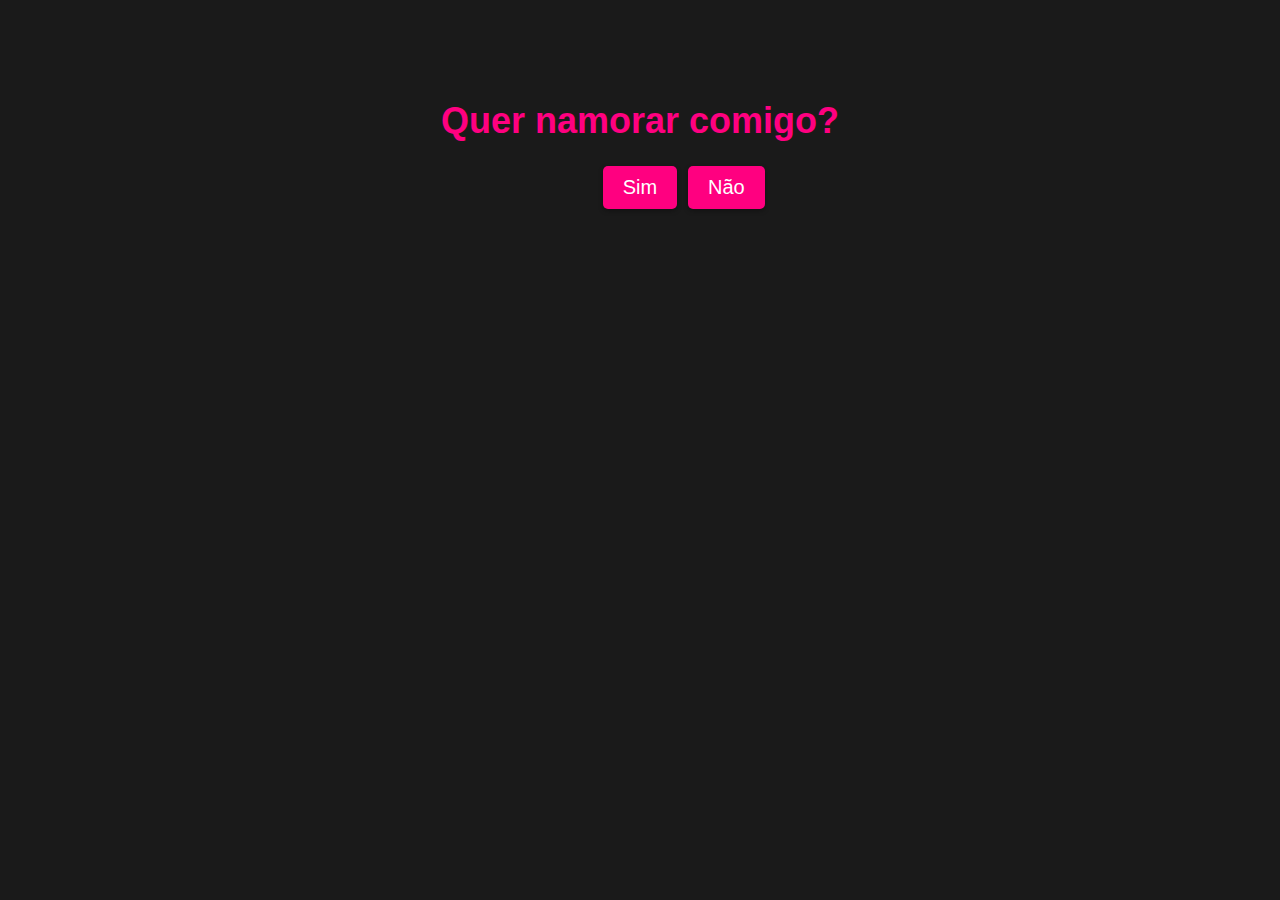
==== index.html @ 5822c4f0 "Initial commit" ====
<!DOCTYPE html>
<html lang="pt-BR">

<head>
    <meta charset="UTF-8">
    <meta name="viewport" content="width=device-width, initial-scale=1.0">
    <title>Namora Comigo</title>
    <link rel="stylesheet" href="styles.css">
</head>

<body>
    <main>
        <div id="pedido" class="pedido">
            <h1>Quer namorar comigo?</h1>
            <button id="sim" class="botao">Sim</button>
            <button id="nao" class="botao">Não</button>
        </div>
        <div id="senha" class="senha">
            <h1>Para aceitar encontre a senha no quarto</h1>
            <div class="input-container">
                <div class="dash">_ _ _ _ _</div>
                <input id="input-code" class="input-code" type="text" maxlength="5" autocomplete="off">
            </div>
        </div>
        <div id="animacao" class="animacao">
            Parabéns! Você aceitou o pedido de namoro. 🎉
        </div>
    </main>
    <script src="script.js"></script>
</body>

</html>
---- styles.css ----
body {
    font-family: Arial, sans-serif;
    text-align: center;
    background: #1a1a1a;
    color: #fff;
    margin: 0;
    padding: 0;
    overflow: hidden;
    cursor: url('data:image/svg+xml;utf8,<svg xmlns="http://www.w3.org/2000/svg" width="30" height="30" viewBox="0 0 30 30"><path fill="#ff0080" d="M15 0C7.015 0 0 7.015 0 15s7.015 15 15 15 15-7.015 15-15S22.985 0 15 0zm-3.5 16.25c-1.15 0-2.125-.675-2.125-2.125 0-1.15.675-2.125 2.125-2.125 1.15 0 2.125.675 2.125 2.125 0 1.15-.675 2.125-2.125 2.125zm3.5-9c-1.15 0-2.125-.675-2.125-2.125 0-1.15.675-2.125 2.125-2.125 1.15 0 2.125.675 2.125 2.125 0 1.15-.675 2.125-2.125 2.125z"/></svg>'), auto; /* Define o coração como cursor */
    background-size: cover; /* Ajusta o fundo para cobrir a tela */
    animation: fundo-animacao 10s linear infinite; /* Adiciona animação ao fundo */
  }

  @keyframes fundo-animacao {
    0% {
      background-position: 0% 0%;
    }
    100% {
      background-position: 100% 100%;
    }
  }

  h1 {
    color: #ff0080;
    margin-top: 100px;
    font-size: 36px;
  }

  .pedido {
    margin-bottom: 50px;
  }

  .botoes {
    display: flex;
    justify-content: center;
    margin-top: 50px;
  }

  .botao {
    display: inline-block;
    padding: 10px 20px;
    font-size: 20px;
    background-color: #ff0080;
    color: #fff;
    border: none;
    cursor: pointer;
    margin: 0 10px;
    transition: transform 0.3s;
    border-radius: 5px;
    box-shadow: 0 2px 5px rgba(0, 0, 0, 0.3);
  }

  .botao:hover {
    transform: scale(1.1);
  }

  .senha {
    display: none;
  }

  .input-code{
    display: inline;
    font-size: 35px;
    letter-spacing: 18px;
    color: #ff0080;
    background-color: transparent;
    border: none;
    position: relative;
    width: 220px;
    padding-left: 4px;
    text-transform: uppercase;
    caret-color: transparent;
  }

  .input-code:focus {
    outline: none;
  }

  .dash {
    display: inline;
    position: absolute;
    font-size: 48px;
    width: 200px;
    vertical-align: bottom;
    letter-spacing: 1px;
  }

  .animacao {
    display: none;
    margin-top: 50px;
    font-size: 24px;
    color: #ff0080;
    animation: pulsar 2s infinite;
  }

  @keyframes pulsar {
    0% {
      transform: scale(1);
    }
    50% {
      transform: scale(1.2);
    }
    100% {
      transform: scale(1);
    }
  }

  .coracao {
    position: absolute;
    font-size: 30px; /* Tamanho do coração */
    color: #ff0080;
    animation: explodir 0.5s ease-out forwards;
    pointer-events: none; /* Impede que o cursor interfira em outros elementos */
  }

  /* Estilos para corações explodindo com diferentes cores e velocidades */
  .coracao.vermelho {
    color: red;
    animation: explodir-vermelho 1s ease-out forwards;
  }
  .coracao.azul {
    color: blue;
    animation: explodir-azul 2s ease-out forwards;
  }
  .coracao.verde {
    color: green;
    animation: explodir-verde 1.5s ease-out forwards;
  }

  @keyframes explodir {
    0% {
      opacity: 1;
      transform: scale(0);
    }
    100% {
      opacity: 0;
      transform: scale(1.5);
    }
  }

  @keyframes explodir-vermelho {
    0% {
      opacity: 1;
      transform: scale(0);
    }
    100% {
      opacity: 0;
      transform: scale(2);
    }
  }

  @keyframes explodir-azul {
    0% {
      opacity: 1;
      transform: scale(0);
    }
    100% {
      opacity: 0;
      transform: scale(1.2);
    }
  }

  @keyframes explodir-verde {
    0% {
      opacity: 1;
      transform: scale(0);
    }
    100% {
      opacity: 0;
      transform: scale(1.8);
    }
  }

  #nao { /* CSS para o botão "Não" */
    position: absolute;
    left: 0;
    top: 0;
    transition: transform 0.2s, background-color 0.2s;
  }

  #nao:hover {
    transform: scale(1.2);
    background-color: #f00;
  }
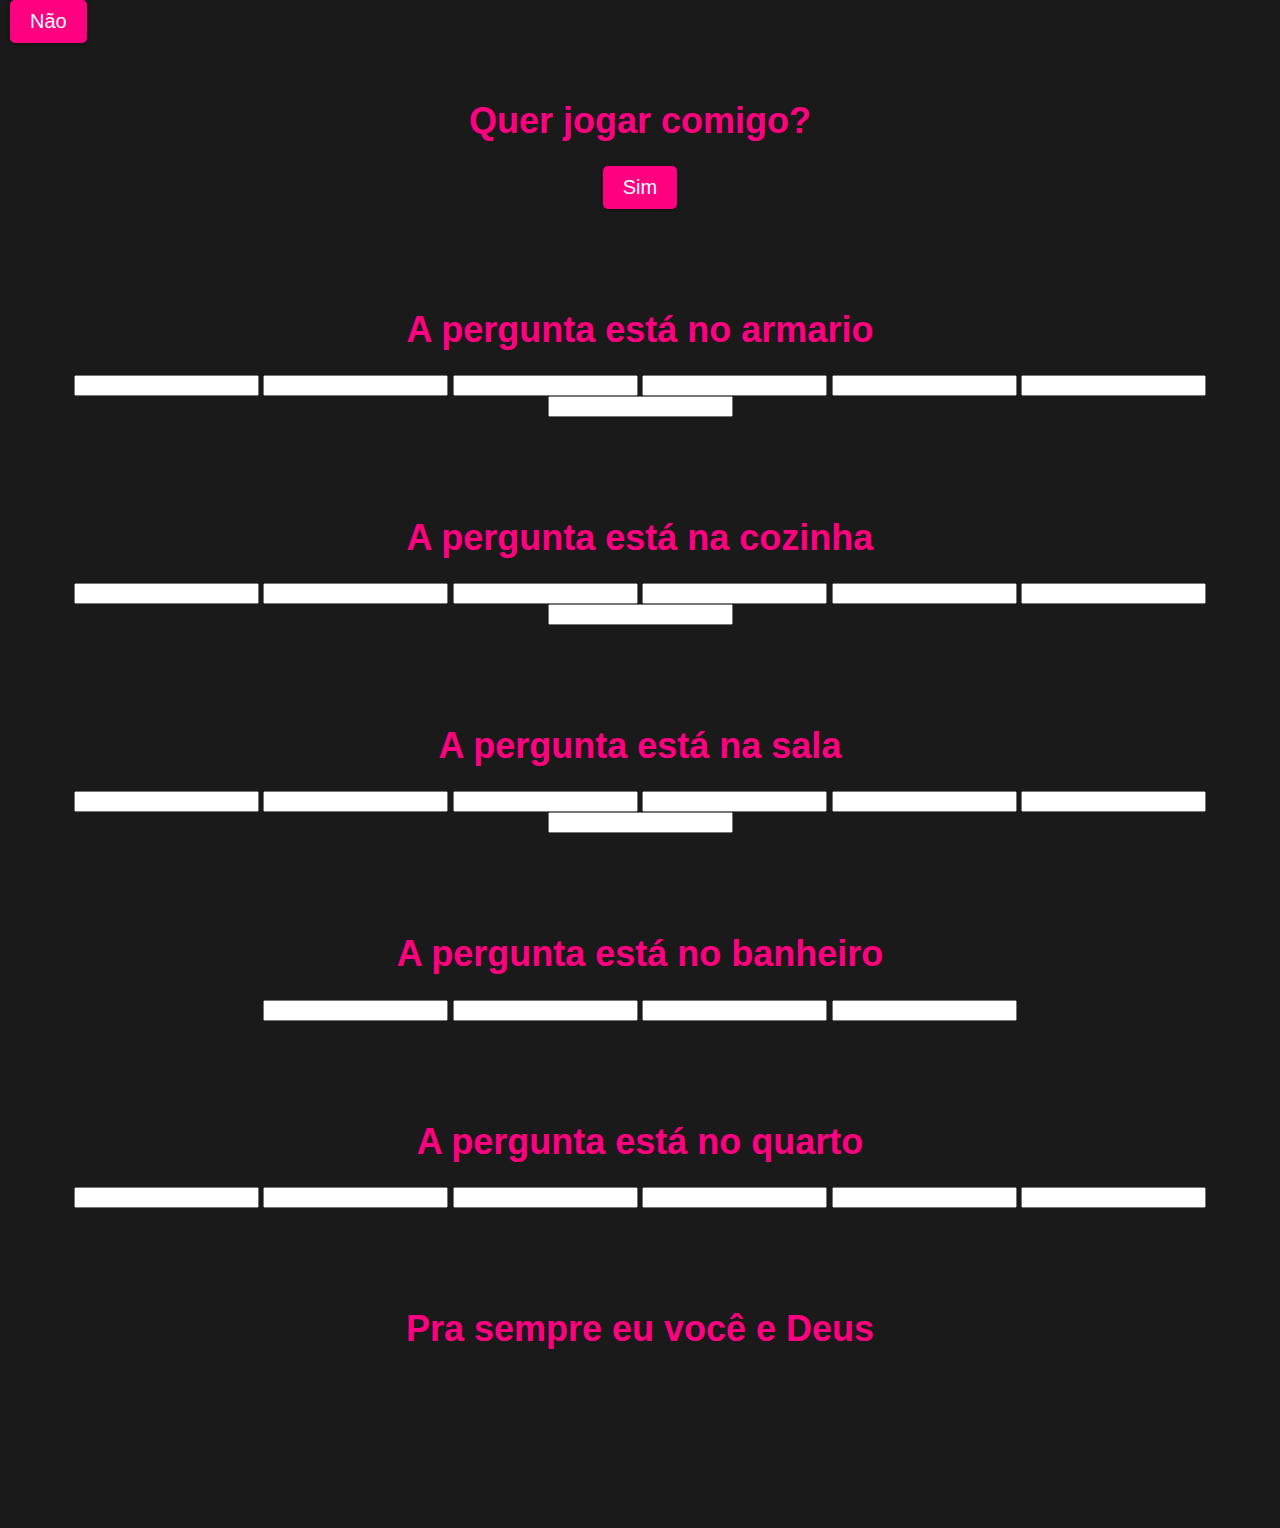
==== commit 4effdd65: "v2 update" ====
--- a/index.html
+++ b/index.html
@@ -4,27 +4,103 @@
 <head>
     <meta charset="UTF-8">
     <meta name="viewport" content="width=device-width, initial-scale=1.0">
-    <title>Namora Comigo</title>
+    <title>Aceita um joguinho?</title>
     <link rel="stylesheet" href="styles.css">
 </head>
 
 <body>
     <main>
-        <div id="pedido" class="pedido">
-            <h1>Quer namorar comigo?</h1>
+        <div id="aceita" class="aceita">
+            <h1>Quer jogar comigo?</h1>
             <button id="sim" class="botao">Sim</button>
             <button id="nao" class="botao">Não</button>
         </div>
-        <div id="senha" class="senha">
-            <h1>Para aceitar encontre a senha no quarto</h1>
-            <div class="input-container">
-                <div class="dash">_ _ _ _ _</div>
-                <input id="input-code" class="input-code" type="text" maxlength="5" autocomplete="off">
+
+        <div id="pergunta-um" class="pergunta">
+            <h1>A pergunta está no armario</h1>
+            <div class="inputs-um">
+                <input id="first-input" type="text" maxlength="1" />
+                <input type="text" maxlength="1" />
+                <input type="text" maxlength="1" />
+                <input type="text" maxlength="1" />
+                <input type="text" maxlength="1" />
+                <input type="text" maxlength="1" />
+                <input type="text" maxlength="1" />
             </div>
+            <button id="enviar-um" style="display: none;" onclick="send('.inputs-um input', 'first-input', 'first-input-dois', 'SORRISO', 'pergunta-um', 'pergunta-dois')">
+                Enviar
+            </button>
         </div>
-        <div id="animacao" class="animacao">
-            Parabéns! Você aceitou o pedido de namoro. 🎉
+
+        <div id="pergunta-dois" class="pergunta">
+            <h1>A pergunta está na cozinha</h1>
+            <div class="inputs-dois">
+                <input id="first-input-dois" type="text" maxlength="1" />
+                <input type="text" maxlength="1" />
+                <input type="text" maxlength="1" />
+                <input type="text" maxlength="1" />
+                <input type="text" maxlength="1" />
+                <input type="text" maxlength="1" />
+                <input type="text" maxlength="1" />
+            </div>
+            <button id="enviar-dois" style="display: none;" onclick="send('.inputs-dois input', 'first-input-dois', 'first-input-tres', 'ANTONIA', 'pergunta-dois', 'pergunta-tres')">
+                Enviar
+            </button>
         </div>
+
+        <div id="pergunta-tres" class="pergunta">
+            <h1>A pergunta está na sala</h1>
+            <div class="inputs-tres">
+                <input id="first-input-tres" type="text" maxlength="1" />
+                <input type="text" maxlength="1" />
+                <input type="text" maxlength="1" />
+                <input type="text" maxlength="1" />
+                <input type="text" maxlength="1" />
+                <input type="text" maxlength="1" />
+                <input type="text" maxlength="1" />
+            </div>
+            <button id="enviar-tres" style="display: none;" onclick="send('.inputs-tres input', 'first-input-tres', 'first-input-quatro', 'FAMILIA', 'pergunta-tres', 'pergunta-quatro')">
+                Enviar
+            </button>
+        </div>
+
+        <div id="pergunta-quatro" class="pergunta">
+            <h1>A pergunta está no banheiro</h1>
+            <div class="inputs-quatro">
+                <input id="first-input-quatro" type="text" maxlength="1" />
+                <input type="text" maxlength="1" />
+                <input type="text" maxlength="1" />
+                <input type="text" maxlength="1" />
+            </div>
+            <button id="enviar-quatro" style="display: none;" onclick="send('.inputs-quatro input', 'first-input-quatro', 'first-input-cinco', '0909', 'pergunta-quatro', 'pergunta-cinco')">
+                Enviar
+            </button>
+        </div>
+
+        <div id="pergunta-cinco" class="pergunta">
+            <h1>A pergunta está no quarto</h1>
+            <div class="inputs-cinco">
+                <input id="first-input-cinco" type="text" maxlength="1" />
+                <input type="text" maxlength="1" />
+                <input type="text" maxlength="1" />
+                <input type="text" maxlength="1" />
+                <input type="text" maxlength="1" />
+                <input type="text" maxlength="1" />
+            </div>
+            <button id="enviar-cinco" style="display: none;" onclick="send('.inputs-cinco input', 'first-input-cinco', 'aceitou', 'ACEITO', 'pergunta-cinco', 'aceitou')">
+                Enviar
+            </button>
+        </div>
+
+        <div id="aceitou" class="aceitou">
+            <h1>Pra sempre eu você e Deus</h1>
+            <video id="video" src="content/video.mp4" loop>
+                <p>
+                    Erro ao carregar o video
+                </p>
+            </video>
+        </div>
+
     </main>
     <script src="script.js"></script>
 </body>
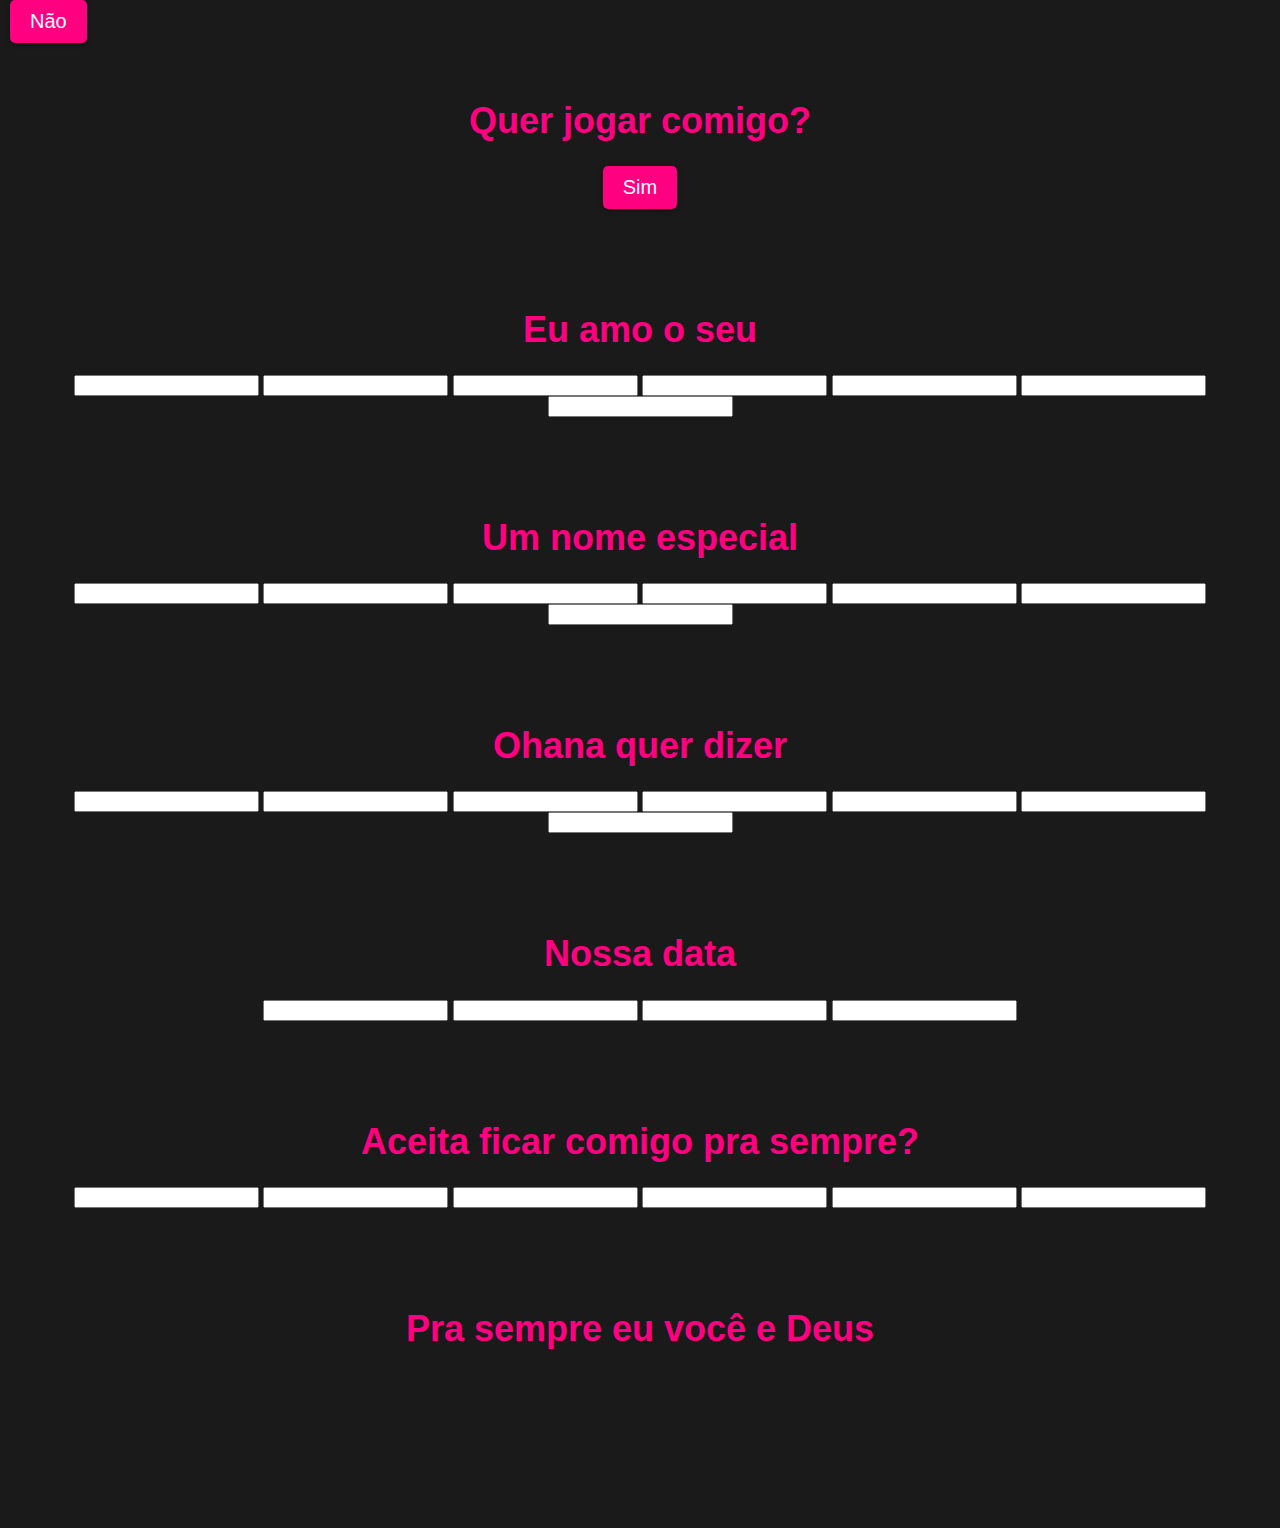
==== commit b4bb1b3a: "Update index.html" ====
--- a/index.html
+++ b/index.html
@@ -17,7 +17,7 @@
         </div>
 
         <div id="pergunta-um" class="pergunta">
-            <h1>A pergunta está no armario</h1>
+            <h1>Eu amo o seu</h1>
             <div class="inputs-um">
                 <input id="first-input" type="text" maxlength="1" />
                 <input type="text" maxlength="1" />
@@ -33,7 +33,7 @@
         </div>
 
         <div id="pergunta-dois" class="pergunta">
-            <h1>A pergunta está na cozinha</h1>
+            <h1>Um nome especial</h1>
             <div class="inputs-dois">
                 <input id="first-input-dois" type="text" maxlength="1" />
                 <input type="text" maxlength="1" />
@@ -49,7 +49,7 @@
         </div>
 
         <div id="pergunta-tres" class="pergunta">
-            <h1>A pergunta está na sala</h1>
+            <h1>Ohana quer dizer</h1>
             <div class="inputs-tres">
                 <input id="first-input-tres" type="text" maxlength="1" />
                 <input type="text" maxlength="1" />
@@ -65,7 +65,7 @@
         </div>
 
         <div id="pergunta-quatro" class="pergunta">
-            <h1>A pergunta está no banheiro</h1>
+            <h1>Nossa data</h1>
             <div class="inputs-quatro">
                 <input id="first-input-quatro" type="text" maxlength="1" />
                 <input type="text" maxlength="1" />
@@ -78,7 +78,7 @@
         </div>
 
         <div id="pergunta-cinco" class="pergunta">
-            <h1>A pergunta está no quarto</h1>
+            <h1>Aceita ficar comigo pra sempre?</h1>
             <div class="inputs-cinco">
                 <input id="first-input-cinco" type="text" maxlength="1" />
                 <input type="text" maxlength="1" />
